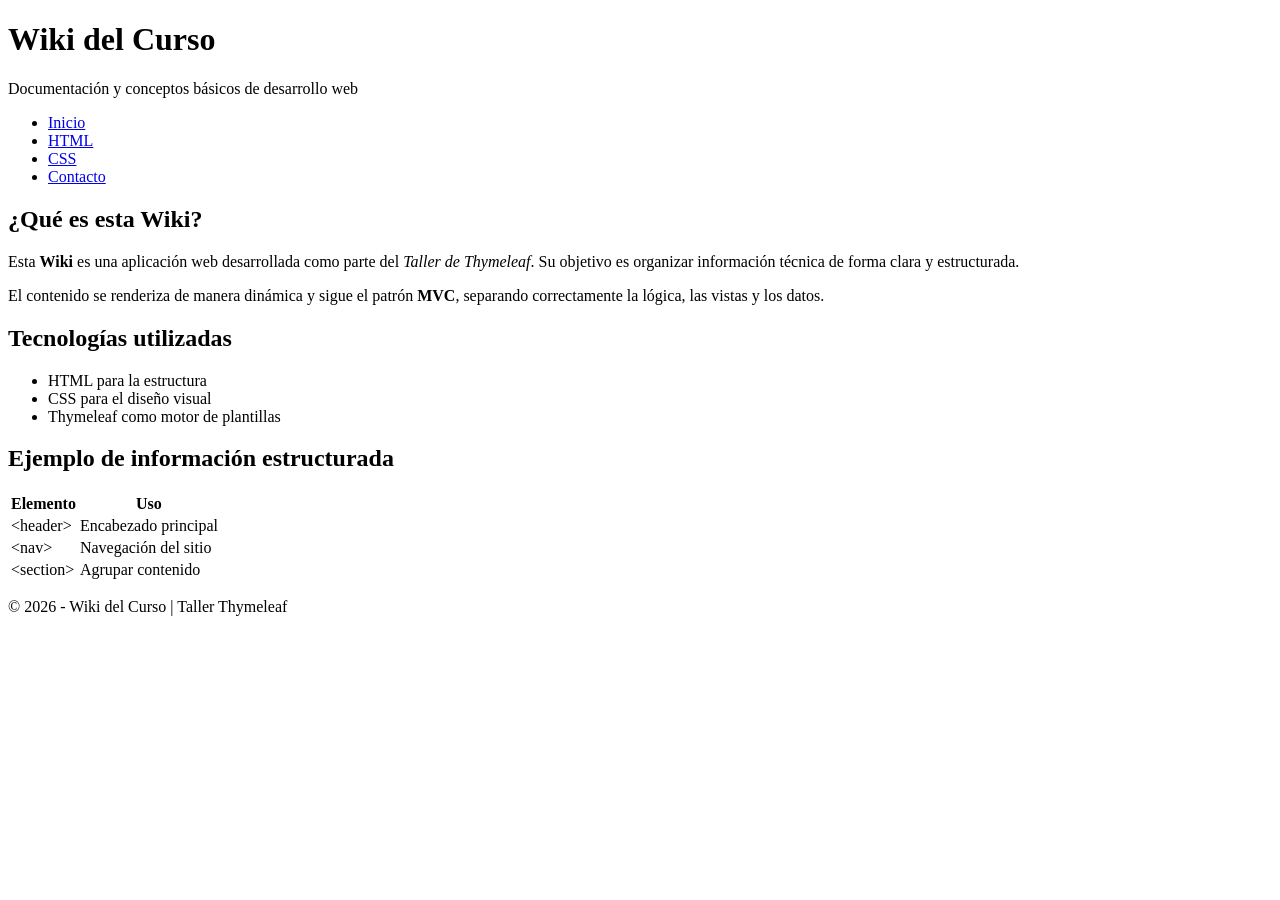
==== src/main/resources/static/index.html @ 039bc13e "Agregar dependencias JPA y H2, configuración inicial y archivos estáticos (index.html, css, js)" ====
<!DOCTYPE html>
<html lang="es" xmlns:th="http://www.thymeleaf.org">
<head>
    <meta charset="UTF-8">
    <meta name="description" content="Wiki del curso - Taller Thymeleaf">
    <meta name="viewport" content="width=device-width, initial-scale=1.0">
    <title>Wiki del Curso</title>

    <link rel="stylesheet" href="/css/styles.css">
</head>

<body>

<header>
    <h1>Wiki del Curso</h1>
    <p>Documentación y conceptos básicos de desarrollo web</p>
</header>

<nav>
    <ul>
        <li><a href="#">Inicio</a></li>
        <li><a href="#">HTML</a></li>
        <li><a href="#">CSS</a></li>
        <li><a href="#">Contacto</a></li>
    </ul>
</nav>

<section>
    <article>
        <h2>¿Qué es esta Wiki?</h2>
        <p>
            Esta <strong>Wiki</strong> es una aplicación web desarrollada como parte del
            <em>Taller de Thymeleaf</em>. Su objetivo es organizar información técnica
            de forma clara y estructurada.
        </p>
        <p>
            El contenido se renderiza de manera dinámica y sigue el patrón
            <strong>MVC</strong>, separando correctamente la lógica, las vistas y los datos.
        </p>
    </article>

    <article>
        <h2>Tecnologías utilizadas</h2>
        <ul>
            <li>HTML para la estructura</li>
            <li>CSS para el diseño visual</li>
            <li>Thymeleaf como motor de plantillas</li>
        </ul>
    </article>

    <article>
        <h2>Ejemplo de información estructurada</h2>
        <table>
            <tr>
                <th>Elemento</th>
                <th>Uso</th>
            </tr>
            <tr>
                <td>&lt;header&gt;</td>
                <td>Encabezado principal</td>
            </tr>
            <tr>
                <td>&lt;nav&gt;</td>
                <td>Navegación del sitio</td>
            </tr>
            <tr>
                <td>&lt;section&gt;</td>
                <td>Agrupar contenido</td>
            </tr>
        </table>
    </article>
</section>

<footer>
    <p>&copy; 2026 - Wiki del Curso | Taller Thymeleaf</p>
</footer>

</body>
</html>
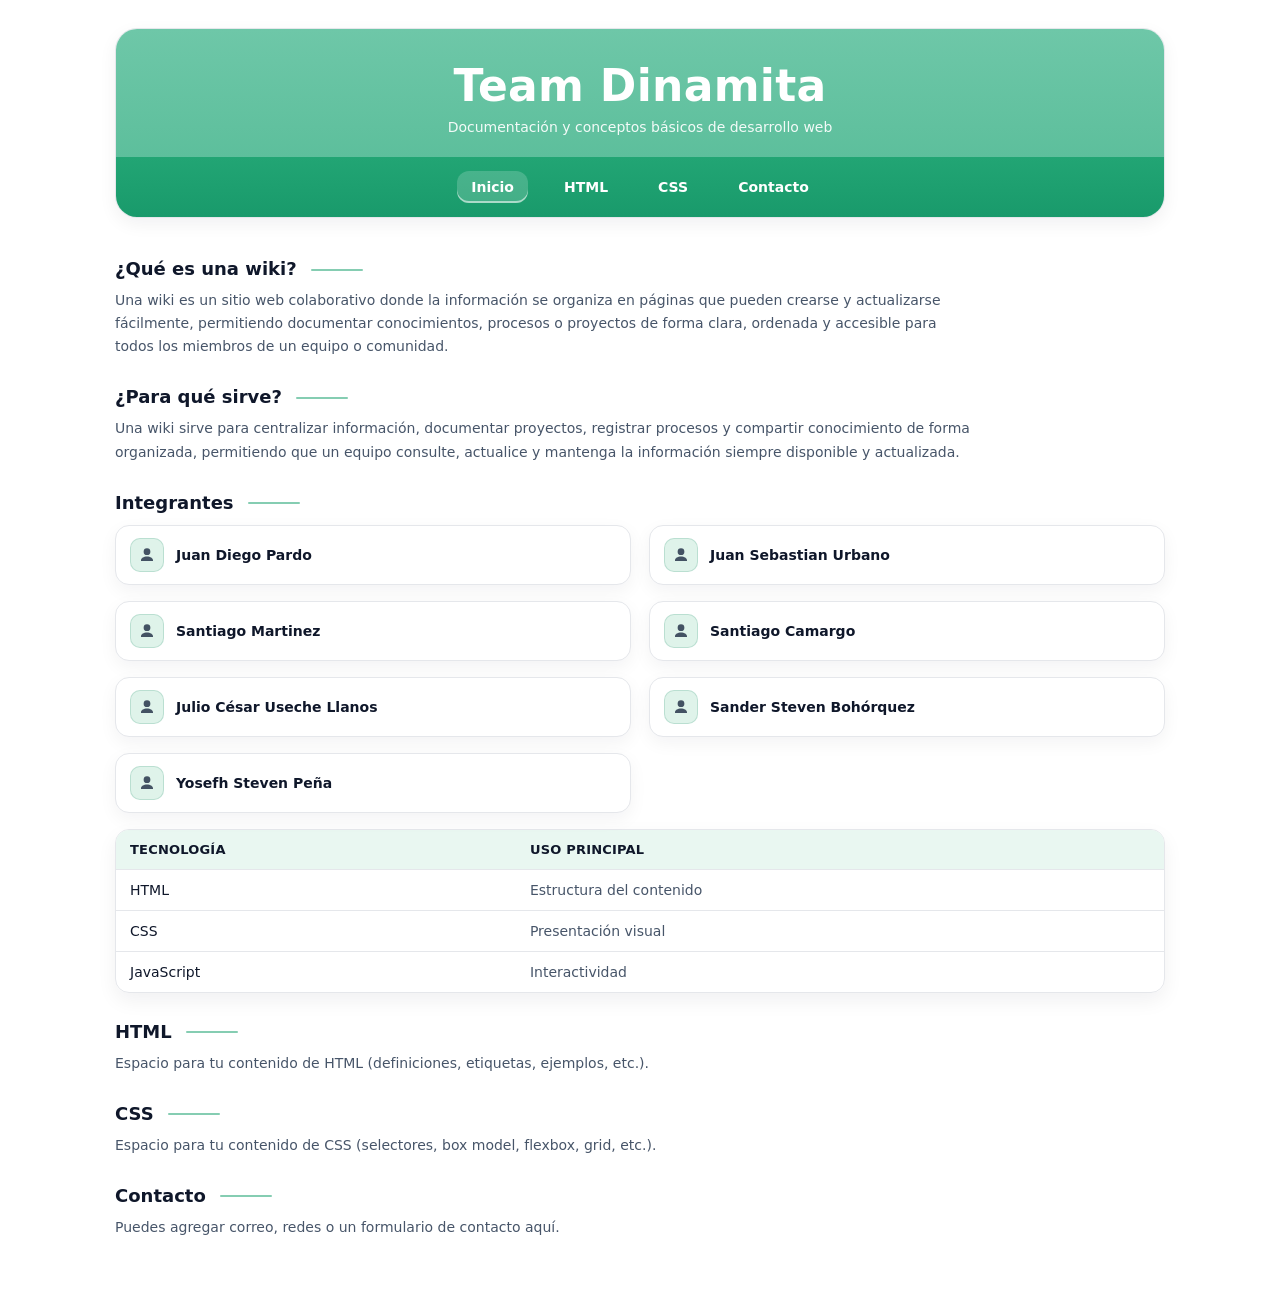
==== commit a1decdee: "Avance del front" ====
--- a/src/main/resources/static/index.html
+++ b/src/main/resources/static/index.html
@@ -1,79 +1,351 @@
-<!DOCTYPE html>
-<html lang="es" xmlns:th="http://www.thymeleaf.org">
+<!doctype html>
+<html lang="es">
 <head>
-    <meta charset="UTF-8">
-    <meta name="description" content="Wiki del curso - Taller Thymeleaf">
-    <meta name="viewport" content="width=device-width, initial-scale=1.0">
-    <title>Wiki del Curso</title>
+  <meta charset="utf-8" />
+  <meta name="viewport" content="width=device-width,initial-scale=1" />
+  <title>Team Dinamita - Wiki</title>
 
     <link rel="stylesheet" href="/css/styles.css">
 </head>
 
+<style>
+    :root{
+      --green-900:#0b6b4f;
+      --green-800:#11835f;
+      --green-700:#199a6b;
+      --green-200:#dff3ea;
+      --green-150:#e9f7f1;
+      --ink:#0f172a;
+      --muted:#475569;
+      --border:#e5e7eb;
+      --card:#ffffff;
+      --shadow: 0 10px 25px rgba(2, 44, 34, .10);
+      --radius:18px;
+    }
+
+    *{ box-sizing:border-box; }
+    body{
+      margin:0;
+      font-family: Inter, system-ui, -apple-system, Segoe UI, Roboto, Arial, sans-serif;
+      color:var(--ink);
+      background:#ffffff;
+    }
+
+    .wrap{
+      width:min(1050px, 92vw);
+      margin:0 auto;
+      padding:28px 0 56px;
+    }
+
+    /* ====== HERO / HEADER ====== */
+    .hero-shell{
+      border:1px solid var(--border);
+      border-radius:22px;
+      overflow:hidden;
+      background:#fff;
+      box-shadow: 0 6px 18px rgba(15, 23, 42, 0.06);
+    }
+
+    .hero-top{
+      background: linear-gradient(180deg, #6ec7a8 0%, #5dbf9c 100%);
+      padding:34px 22px 22px;
+      text-align:center;
+      position:relative;
+    }
+
+    .hero-top h1{
+      margin:0;
+      font-size:44px;
+      line-height:1.05;
+      letter-spacing:.3px;
+      color:#ffffff;
+      font-weight:800;
+    }
+
+    .hero-top p{
+      margin:10px 0 0;
+      color: rgba(255,255,255,.92);
+      font-weight:500;
+      font-size:14px;
+    }
+
+    .nav{
+      background: linear-gradient(0deg, var(--green-700), #22a574);
+      padding:14px 16px;
+      display:flex;
+      justify-content:center;
+      gap:22px;
+    }
+
+    .nav a{
+      text-decoration:none;
+      color:#ffffff;
+      font-weight:700;
+      font-size:14px;
+      padding:8px 14px;
+      border-radius:12px;
+      display:inline-flex;
+      align-items:center;
+      gap:8px;
+    }
+
+    .nav a.active{
+      background: rgba(255,255,255,.18);
+      box-shadow: inset 0 -2px 0 rgba(255,255,255,.55);
+    }
+
+    /* ====== SECCIONES ====== */
+    main{ margin-top:26px; }
+
+    .section{
+      padding:14px 0;
+    }
+
+    .section-title{
+      display:flex;
+      align-items:center;
+      gap:14px;
+      margin:0 0 10px;
+      font-size:18px;
+      font-weight:800;
+    }
+
+    .section-title::after{
+      content:"";
+      height:2px;
+      width:52px;
+      background: rgba(34, 165, 116, .55);
+      border-radius:99px;
+      transform: translateY(1px);
+    }
+
+    .section p{
+      margin:0;
+      color:var(--muted);
+      line-height:1.65;
+      font-size:14px;
+      max-width: 860px;
+    }
+
+    /* ====== INTEGRANTES ====== */
+    .members{
+      display:grid;
+      grid-template-columns: 1fr 1fr;
+      gap:16px 18px;
+      margin-top:12px;
+    }
+
+    .member-card{
+      background: var(--card);
+      border:1px solid var(--border);
+      border-radius:14px;
+      padding:12px 14px;
+      display:flex;
+      align-items:center;
+      gap:12px;
+      box-shadow: 0 6px 18px rgba(15, 23, 42, 0.05);
+    }
+
+    .avatar{
+      width:34px;
+      height:34px;
+      border-radius:10px;
+      background: var(--green-200);
+      display:grid;
+      place-items:center;
+      border:1px solid rgba(17, 131, 95, .18);
+      flex:0 0 auto;
+    }
+
+    .avatar svg{
+      width:18px;height:18px;
+      fill:#334155;
+      opacity:.9;
+    }
+
+    .member-name{
+      font-weight:600;
+      color:#0f172a;
+      font-size:14px;
+    }
+
+    /* ====== TABLA ====== */
+    .table-wrap{
+      margin-top:16px;
+      border:1px solid var(--border);
+      border-radius:14px;
+      overflow:hidden;
+      box-shadow: 0 8px 20px rgba(15, 23, 42, 0.06);
+    }
+
+    table{
+      width:100%;
+      border-collapse:collapse;
+      font-size:14px;
+    }
+
+    thead th{
+      text-align:left;
+      padding:12px 14px;
+      background: var(--green-150);
+      color:#0f172a;
+      font-weight:800;
+      font-size:13px;
+      letter-spacing:.2px;
+    }
+
+    tbody td{
+      padding:12px 14px;
+      border-top:1px solid var(--border);
+      color:var(--muted);
+    }
+
+    tbody td:first-child{ color:#0f172a; font-weight:400; }
+
+    /* ====== RESPONSIVE ====== */
+    @media (max-width: 800px){
+      .hero-top h1{ font-size:34px; }
+      .members{ grid-template-columns: 1fr; }
+      .nav{ flex-wrap:wrap; gap:10px; }
+    }
+  </style>
+</head>
+
 <body>
-
-<header>
-    <h1>Wiki del Curso</h1>
-    <p>Documentación y conceptos básicos de desarrollo web</p>
-</header>
-
-<nav>
-    <ul>
-        <li><a href="#">Inicio</a></li>
-        <li><a href="#">HTML</a></li>
-        <li><a href="#">CSS</a></li>
-        <li><a href="#">Contacto</a></li>
-    </ul>
-</nav>
-
-<section>
-    <article>
-        <h2>¿Qué es esta Wiki?</h2>
+  <div class="wrap">
+
+    <!-- HEADER / NAV -->
+    <header class="hero-shell">
+      <div class="hero-top">
+        <h1>Team Dinamita</h1>
+        <p>Documentación y conceptos básicos de desarrollo web</p>
+      </div>
+
+      <nav class="nav" aria-label="Navegación principal">
+        <a class="active" href="#inicio">Inicio</a>
+        <a href="#html">HTML</a>
+        <a href="#css">CSS</a>
+        <a href="#contacto">Contacto</a>
+      </nav>
+    </header>
+
+    <!-- CONTENIDO -->
+    <main id="inicio">
+      <section class="section" aria-labelledby="wiki">
+        <h2 class="section-title" id="wiki">¿Qué es una wiki?</h2>
         <p>
-            Esta <strong>Wiki</strong> es una aplicación web desarrollada como parte del
-            <em>Taller de Thymeleaf</em>. Su objetivo es organizar información técnica
-            de forma clara y estructurada.
+          Una wiki es un sitio web colaborativo donde la información se organiza en páginas que pueden crearse y
+          actualizarse fácilmente, permitiendo documentar conocimientos, procesos o proyectos de forma clara,
+          ordenada y accesible para todos los miembros de un equipo o comunidad.
         </p>
+      </section>
+
+      <section class="section" aria-labelledby="sirve">
+        <h2 class="section-title" id="sirve">¿Para qué sirve?</h2>
         <p>
-            El contenido se renderiza de manera dinámica y sigue el patrón
-            <strong>MVC</strong>, separando correctamente la lógica, las vistas y los datos.
+          Una wiki sirve para centralizar información, documentar proyectos, registrar procesos y compartir
+          conocimiento de forma organizada, permitiendo que un equipo consulte, actualice y mantenga la
+          información siempre disponible y actualizada.
         </p>
-    </article>
-
-    <article>
-        <h2>Tecnologías utilizadas</h2>
-        <ul>
-            <li>HTML para la estructura</li>
-            <li>CSS para el diseño visual</li>
-            <li>Thymeleaf como motor de plantillas</li>
-        </ul>
-    </article>
-
-    <article>
-        <h2>Ejemplo de información estructurada</h2>
-        <table>
-            <tr>
-                <th>Elemento</th>
-                <th>Uso</th>
-            </tr>
-            <tr>
-                <td>&lt;header&gt;</td>
-                <td>Encabezado principal</td>
-            </tr>
-            <tr>
-                <td>&lt;nav&gt;</td>
-                <td>Navegación del sitio</td>
-            </tr>
-            <tr>
-                <td>&lt;section&gt;</td>
-                <td>Agrupar contenido</td>
-            </tr>
-        </table>
-    </article>
-</section>
-
-<footer>
-    <p>&copy; 2026 - Wiki del Curso | Taller Thymeleaf</p>
-</footer>
-
+      </section>
+
+      <section class="section" aria-labelledby="integrantes">
+        <h2 class="section-title" id="integrantes">Integrantes</h2>
+
+        <div class="members">
+          <div class="member-card">
+            <div class="avatar" aria-hidden="true">
+              <svg viewBox="0 0 24 24"><path d="M12 12a4.5 4.5 0 1 0-4.5-4.5A4.5 4.5 0 0 0 12 12Zm0 2c-4.42 0-8 2.24-8 5v1h16v-1c0-2.76-3.58-5-8-5Z"/></svg>
+            </div>
+            <div class="member-name">Juan Diego Pardo</div>
+          </div>
+
+          <div class="member-card">
+            <div class="avatar" aria-hidden="true">
+              <svg viewBox="0 0 24 24"><path d="M12 12a4.5 4.5 0 1 0-4.5-4.5A4.5 4.5 0 0 0 12 12Zm0 2c-4.42 0-8 2.24-8 5v1h16v-1c0-2.76-3.58-5-8-5Z"/></svg>
+            </div>
+            <div class="member-name">Juan Sebastian Urbano</div>
+          </div>
+
+          <div class="member-card">
+            <div class="avatar" aria-hidden="true">
+              <svg viewBox="0 0 24 24"><path d="M12 12a4.5 4.5 0 1 0-4.5-4.5A4.5 4.5 0 0 0 12 12Zm0 2c-4.42 0-8 2.24-8 5v1h16v-1c0-2.76-3.58-5-8-5Z"/></svg>
+            </div>
+            <div class="member-name">Santiago Martinez</div>
+          </div>
+
+          <div class="member-card">
+            <div class="avatar" aria-hidden="true">
+              <svg viewBox="0 0 24 24"><path d="M12 12a4.5 4.5 0 1 0-4.5-4.5A4.5 4.5 0 0 0 12 12Zm0 2c-4.42 0-8 2.24-8 5v1h16v-1c0-2.76-3.58-5-8-5Z"/></svg>
+            </div>
+            <div class="member-name">Santiago Camargo</div>
+          </div>
+
+          <div class="member-card">
+            <div class="avatar" aria-hidden="true">
+              <svg viewBox="0 0 24 24"><path d="M12 12a4.5 4.5 0 1 0-4.5-4.5A4.5 4.5 0 0 0 12 12Zm0 2c-4.42 0-8 2.24-8 5v1h16v-1c0-2.76-3.58-5-8-5Z"/></svg>
+            </div>
+            <div class="member-name">Julio César Useche Llanos</div>
+          </div>
+
+          <div class="member-card">
+            <div class="avatar" aria-hidden="true">
+              <svg viewBox="0 0 24 24"><path d="M12 12a4.5 4.5 0 1 0-4.5-4.5A4.5 4.5 0 0 0 12 12Zm0 2c-4.42 0-8 2.24-8 5v1h16v-1c0-2.76-3.58-5-8-5Z"/></svg>
+            </div>
+            <div class="member-name">Sander Steven Bohórquez</div>
+          </div>
+
+          <div class="member-card">
+            <div class="avatar" aria-hidden="true">
+              <svg viewBox="0 0 24 24"><path d="M12 12a4.5 4.5 0 1 0-4.5-4.5A4.5 4.5 0 0 0 12 12Zm0 2c-4.42 0-8 2.24-8 5v1h16v-1c0-2.76-3.58-5-8-5Z"/></svg>
+            </div>
+            <div class="member-name">Yosefh Steven Peña</div>
+          </div>
+        </div>
+
+        <div class="table-wrap" role="region" aria-label="Tabla de tecnologías">
+          <table>
+            <thead>
+              <tr>
+                <th>TECNOLOGÍA</th>
+                <th>USO PRINCIPAL</th>
+              </tr>
+            </thead>
+            <tbody>
+              <tr>
+                <td>HTML</td>
+                <td>Estructura del contenido</td>
+              </tr>
+              <tr>
+                <td>CSS</td>
+                <td>Presentación visual</td>
+              </tr>
+              <tr>
+                <td>JavaScript</td>
+                <td>Interactividad</td>
+              </tr>
+            </tbody>
+          </table>
+        </div>
+      </section>
+
+      <!-- Secciones ancla del menú (puedes cambiarlas por contenido real) -->
+      <section class="section" id="html" aria-labelledby="html-title">
+        <h2 class="section-title" id="html-title">HTML</h2>
+        <p>Espacio para tu contenido de HTML (definiciones, etiquetas, ejemplos, etc.).</p>
+      </section>
+
+      <section class="section" id="css" aria-labelledby="css-title">
+        <h2 class="section-title" id="css-title">CSS</h2>
+        <p>Espacio para tu contenido de CSS (selectores, box model, flexbox, grid, etc.).</p>
+      </section>
+
+      <section class="section" id="contacto" aria-labelledby="contacto-title">
+        <h2 class="section-title" id="contacto-title">Contacto</h2>
+        <p>Puedes agregar correo, redes o un formulario de contacto aquí.</p>
+      </section>
+    </main>
+
+  </div>
 </body>
-</html>
+</html>
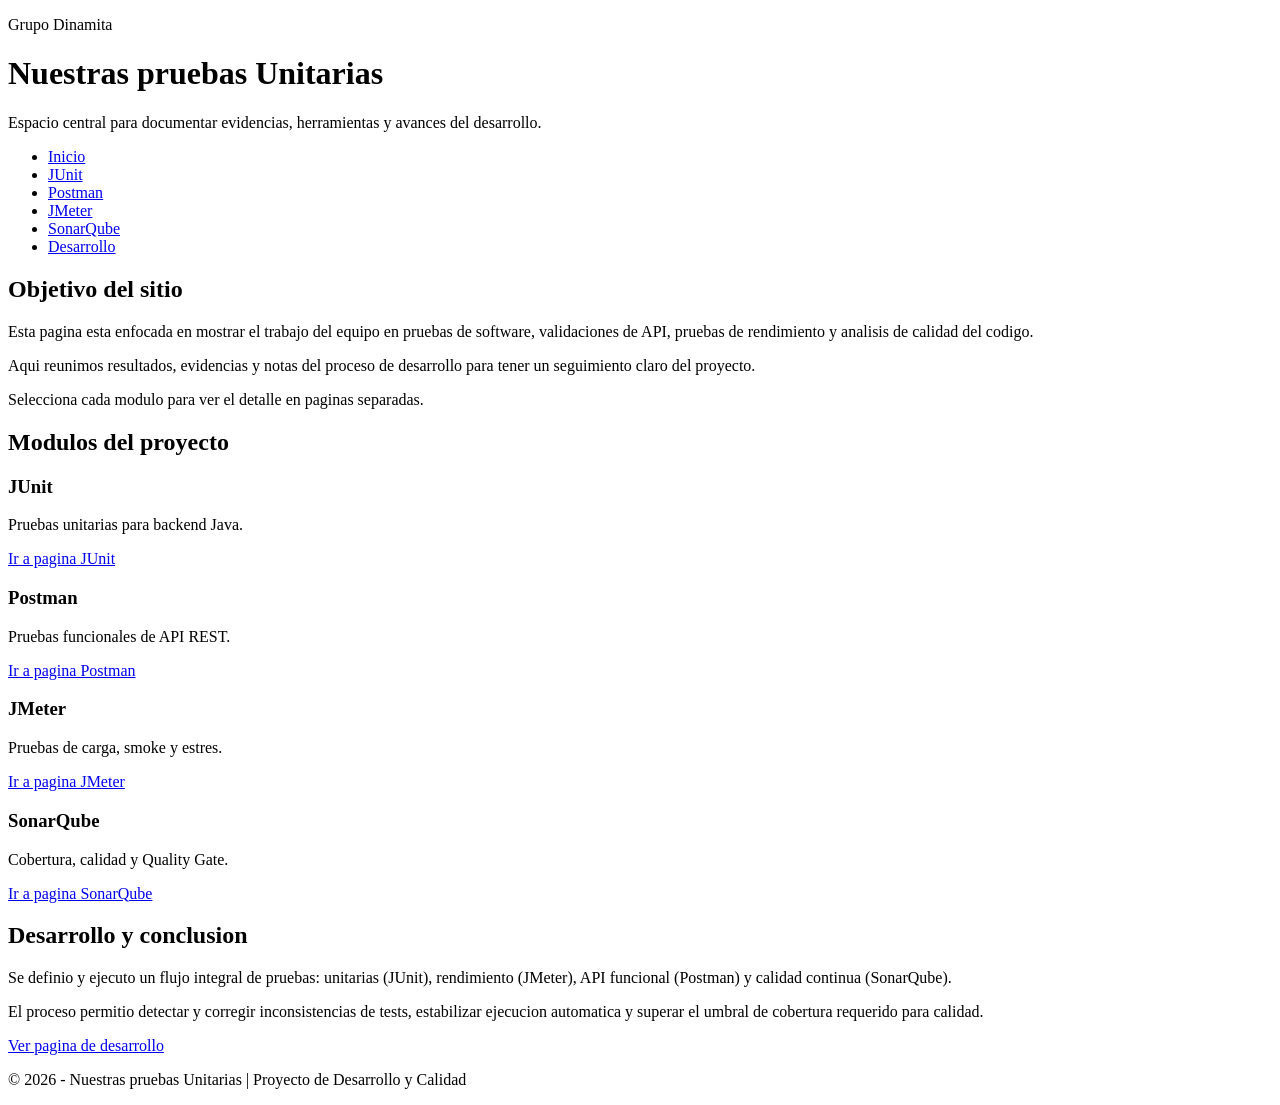
==== commit 6099b07c: "adaptacion a primera entrega del proyecto" ====
--- a/src/main/resources/static/index.html
+++ b/src/main/resources/static/index.html
@@ -1,351 +1,96 @@
-<!doctype html>
-<html lang="es">
+<!DOCTYPE html>
+<html lang="es" xmlns:th="http://www.thymeleaf.org">
 <head>
-  <meta charset="utf-8" />
-  <meta name="viewport" content="width=device-width,initial-scale=1" />
-  <title>Team Dinamita - Wiki</title>
+    <meta charset="UTF-8">
+    <meta name="description" content="Nuestras pruebas Unitarias - Proyecto de calidad de software">
+    <meta name="viewport" content="width=device-width, initial-scale=1.0">
+    <title>Nuestras pruebas Unitarias</title>
 
     <link rel="stylesheet" href="/css/styles.css">
 </head>
 
-<style>
-    :root{
-      --green-900:#0b6b4f;
-      --green-800:#11835f;
-      --green-700:#199a6b;
-      --green-200:#dff3ea;
-      --green-150:#e9f7f1;
-      --ink:#0f172a;
-      --muted:#475569;
-      --border:#e5e7eb;
-      --card:#ffffff;
-      --shadow: 0 10px 25px rgba(2, 44, 34, .10);
-      --radius:18px;
-    }
+<body>
 
-    *{ box-sizing:border-box; }
-    body{
-      margin:0;
-      font-family: Inter, system-ui, -apple-system, Segoe UI, Roboto, Arial, sans-serif;
-      color:var(--ink);
-      background:#ffffff;
-    }
+<header>
+    <div class="header-content">
+        <p class="badge">Grupo Dinamita</p>
+        <h1>Nuestras pruebas Unitarias</h1>
+        <p>Espacio central para documentar evidencias, herramientas y avances del desarrollo.</p>
+    </div>
+</header>
 
-    .wrap{
-      width:min(1050px, 92vw);
-      margin:0 auto;
-      padding:28px 0 56px;
-    }
+<nav>
+    <ul>
+        <li><a href="/index.html">Inicio</a></li>
+        <li><a href="/junit.html">JUnit</a></li>
+        <li><a href="/postman.html">Postman</a></li>
+        <li><a href="/jmeter.html">JMeter</a></li>
+        <li><a href="/sonarqube.html">SonarQube</a></li>
+        <li><a href="/desarrollo.html">Desarrollo</a></li>
+    </ul>
+</nav>
 
-    /* ====== HERO / HEADER ====== */
-    .hero-shell{
-      border:1px solid var(--border);
-      border-radius:22px;
-      overflow:hidden;
-      background:#fff;
-      box-shadow: 0 6px 18px rgba(15, 23, 42, 0.06);
-    }
+<main>
+    <section id="inicio" class="panel">
+        <article>
+            <h2>Objetivo del sitio</h2>
+            <p>
+                Esta pagina esta enfocada en mostrar el trabajo del equipo en pruebas de software,
+                validaciones de API, pruebas de rendimiento y analisis de calidad del codigo.
+            </p>
+            <p>
+                Aqui reunimos resultados, evidencias y notas del proceso de desarrollo para tener un
+                seguimiento claro del proyecto.
+            </p>
+            <p>
+                Selecciona cada modulo para ver el detalle en paginas separadas.
+            </p>
+        </article>
+    </section>
 
-    .hero-top{
-      background: linear-gradient(180deg, #6ec7a8 0%, #5dbf9c 100%);
-      padding:34px 22px 22px;
-      text-align:center;
-      position:relative;
-    }
+    <section class="panel">
+        <h2>Modulos del proyecto</h2>
+        <div class="tool-grid">
+            <article class="tool-card">
+                <h3>JUnit</h3>
+                <p>Pruebas unitarias para backend Java.</p>
+                <p><a href="/junit.html">Ir a pagina JUnit</a></p>
+            </article>
+            <article class="tool-card">
+                <h3>Postman</h3>
+                <p>Pruebas funcionales de API REST.</p>
+                <p><a href="/postman.html">Ir a pagina Postman</a></p>
+            </article>
+            <article class="tool-card">
+                <h3>JMeter</h3>
+                <p>Pruebas de carga, smoke y estres.</p>
+                <p><a href="/jmeter.html">Ir a pagina JMeter</a></p>
+            </article>
+            <article class="tool-card">
+                <h3>SonarQube</h3>
+                <p>Cobertura, calidad y Quality Gate.</p>
+                <p><a href="/sonarqube.html">Ir a pagina SonarQube</a></p>
+            </article>
+        </div>
+    </section>
 
-    .hero-top h1{
-      margin:0;
-      font-size:44px;
-      line-height:1.05;
-      letter-spacing:.3px;
-      color:#ffffff;
-      font-weight:800;
-    }
+    <section id="desarrollo" class="panel">
+        <h2>Desarrollo y conclusion</h2>
+        <p>
+            Se definio y ejecuto un flujo integral de pruebas: unitarias (JUnit), rendimiento (JMeter),
+            API funcional (Postman) y calidad continua (SonarQube).
+        </p>
+        <p>
+            El proceso permitio detectar y corregir inconsistencias de tests, estabilizar ejecucion
+            automatica y superar el umbral de cobertura requerido para calidad.
+        </p>
+        <p><a href="/desarrollo.html">Ver pagina de desarrollo</a></p>
+    </section>
+</main>
 
-    .hero-top p{
-      margin:10px 0 0;
-      color: rgba(255,255,255,.92);
-      font-weight:500;
-      font-size:14px;
-    }
+<footer>
+    <p>&copy; 2026 - Nuestras pruebas Unitarias | Proyecto de Desarrollo y Calidad</p>
+</footer>
 
-    .nav{
-      background: linear-gradient(0deg, var(--green-700), #22a574);
-      padding:14px 16px;
-      display:flex;
-      justify-content:center;
-      gap:22px;
-    }
-
-    .nav a{
-      text-decoration:none;
-      color:#ffffff;
-      font-weight:700;
-      font-size:14px;
-      padding:8px 14px;
-      border-radius:12px;
-      display:inline-flex;
-      align-items:center;
-      gap:8px;
-    }
-
-    .nav a.active{
-      background: rgba(255,255,255,.18);
-      box-shadow: inset 0 -2px 0 rgba(255,255,255,.55);
-    }
-
-    /* ====== SECCIONES ====== */
-    main{ margin-top:26px; }
-
-    .section{
-      padding:14px 0;
-    }
-
-    .section-title{
-      display:flex;
-      align-items:center;
-      gap:14px;
-      margin:0 0 10px;
-      font-size:18px;
-      font-weight:800;
-    }
-
-    .section-title::after{
-      content:"";
-      height:2px;
-      width:52px;
-      background: rgba(34, 165, 116, .55);
-      border-radius:99px;
-      transform: translateY(1px);
-    }
-
-    .section p{
-      margin:0;
-      color:var(--muted);
-      line-height:1.65;
-      font-size:14px;
-      max-width: 860px;
-    }
-
-    /* ====== INTEGRANTES ====== */
-    .members{
-      display:grid;
-      grid-template-columns: 1fr 1fr;
-      gap:16px 18px;
-      margin-top:12px;
-    }
-
-    .member-card{
-      background: var(--card);
-      border:1px solid var(--border);
-      border-radius:14px;
-      padding:12px 14px;
-      display:flex;
-      align-items:center;
-      gap:12px;
-      box-shadow: 0 6px 18px rgba(15, 23, 42, 0.05);
-    }
-
-    .avatar{
-      width:34px;
-      height:34px;
-      border-radius:10px;
-      background: var(--green-200);
-      display:grid;
-      place-items:center;
-      border:1px solid rgba(17, 131, 95, .18);
-      flex:0 0 auto;
-    }
-
-    .avatar svg{
-      width:18px;height:18px;
-      fill:#334155;
-      opacity:.9;
-    }
-
-    .member-name{
-      font-weight:600;
-      color:#0f172a;
-      font-size:14px;
-    }
-
-    /* ====== TABLA ====== */
-    .table-wrap{
-      margin-top:16px;
-      border:1px solid var(--border);
-      border-radius:14px;
-      overflow:hidden;
-      box-shadow: 0 8px 20px rgba(15, 23, 42, 0.06);
-    }
-
-    table{
-      width:100%;
-      border-collapse:collapse;
-      font-size:14px;
-    }
-
-    thead th{
-      text-align:left;
-      padding:12px 14px;
-      background: var(--green-150);
-      color:#0f172a;
-      font-weight:800;
-      font-size:13px;
-      letter-spacing:.2px;
-    }
-
-    tbody td{
-      padding:12px 14px;
-      border-top:1px solid var(--border);
-      color:var(--muted);
-    }
-
-    tbody td:first-child{ color:#0f172a; font-weight:400; }
-
-    /* ====== RESPONSIVE ====== */
-    @media (max-width: 800px){
-      .hero-top h1{ font-size:34px; }
-      .members{ grid-template-columns: 1fr; }
-      .nav{ flex-wrap:wrap; gap:10px; }
-    }
-  </style>
-</head>
-
-<body>
-  <div class="wrap">
-
-    <!-- HEADER / NAV -->
-    <header class="hero-shell">
-      <div class="hero-top">
-        <h1>Team Dinamita</h1>
-        <p>Documentación y conceptos básicos de desarrollo web</p>
-      </div>
-
-      <nav class="nav" aria-label="Navegación principal">
-        <a class="active" href="#inicio">Inicio</a>
-        <a href="#html">HTML</a>
-        <a href="#css">CSS</a>
-        <a href="#contacto">Contacto</a>
-      </nav>
-    </header>
-
-    <!-- CONTENIDO -->
-    <main id="inicio">
-      <section class="section" aria-labelledby="wiki">
-        <h2 class="section-title" id="wiki">¿Qué es una wiki?</h2>
-        <p>
-          Una wiki es un sitio web colaborativo donde la información se organiza en páginas que pueden crearse y
-          actualizarse fácilmente, permitiendo documentar conocimientos, procesos o proyectos de forma clara,
-          ordenada y accesible para todos los miembros de un equipo o comunidad.
-        </p>
-      </section>
-
-      <section class="section" aria-labelledby="sirve">
-        <h2 class="section-title" id="sirve">¿Para qué sirve?</h2>
-        <p>
-          Una wiki sirve para centralizar información, documentar proyectos, registrar procesos y compartir
-          conocimiento de forma organizada, permitiendo que un equipo consulte, actualice y mantenga la
-          información siempre disponible y actualizada.
-        </p>
-      </section>
-
-      <section class="section" aria-labelledby="integrantes">
-        <h2 class="section-title" id="integrantes">Integrantes</h2>
-
-        <div class="members">
-          <div class="member-card">
-            <div class="avatar" aria-hidden="true">
-              <svg viewBox="0 0 24 24"><path d="M12 12a4.5 4.5 0 1 0-4.5-4.5A4.5 4.5 0 0 0 12 12Zm0 2c-4.42 0-8 2.24-8 5v1h16v-1c0-2.76-3.58-5-8-5Z"/></svg>
-            </div>
-            <div class="member-name">Juan Diego Pardo</div>
-          </div>
-
-          <div class="member-card">
-            <div class="avatar" aria-hidden="true">
-              <svg viewBox="0 0 24 24"><path d="M12 12a4.5 4.5 0 1 0-4.5-4.5A4.5 4.5 0 0 0 12 12Zm0 2c-4.42 0-8 2.24-8 5v1h16v-1c0-2.76-3.58-5-8-5Z"/></svg>
-            </div>
-            <div class="member-name">Juan Sebastian Urbano</div>
-          </div>
-
-          <div class="member-card">
-            <div class="avatar" aria-hidden="true">
-              <svg viewBox="0 0 24 24"><path d="M12 12a4.5 4.5 0 1 0-4.5-4.5A4.5 4.5 0 0 0 12 12Zm0 2c-4.42 0-8 2.24-8 5v1h16v-1c0-2.76-3.58-5-8-5Z"/></svg>
-            </div>
-            <div class="member-name">Santiago Martinez</div>
-          </div>
-
-          <div class="member-card">
-            <div class="avatar" aria-hidden="true">
-              <svg viewBox="0 0 24 24"><path d="M12 12a4.5 4.5 0 1 0-4.5-4.5A4.5 4.5 0 0 0 12 12Zm0 2c-4.42 0-8 2.24-8 5v1h16v-1c0-2.76-3.58-5-8-5Z"/></svg>
-            </div>
-            <div class="member-name">Santiago Camargo</div>
-          </div>
-
-          <div class="member-card">
-            <div class="avatar" aria-hidden="true">
-              <svg viewBox="0 0 24 24"><path d="M12 12a4.5 4.5 0 1 0-4.5-4.5A4.5 4.5 0 0 0 12 12Zm0 2c-4.42 0-8 2.24-8 5v1h16v-1c0-2.76-3.58-5-8-5Z"/></svg>
-            </div>
-            <div class="member-name">Julio César Useche Llanos</div>
-          </div>
-
-          <div class="member-card">
-            <div class="avatar" aria-hidden="true">
-              <svg viewBox="0 0 24 24"><path d="M12 12a4.5 4.5 0 1 0-4.5-4.5A4.5 4.5 0 0 0 12 12Zm0 2c-4.42 0-8 2.24-8 5v1h16v-1c0-2.76-3.58-5-8-5Z"/></svg>
-            </div>
-            <div class="member-name">Sander Steven Bohórquez</div>
-          </div>
-
-          <div class="member-card">
-            <div class="avatar" aria-hidden="true">
-              <svg viewBox="0 0 24 24"><path d="M12 12a4.5 4.5 0 1 0-4.5-4.5A4.5 4.5 0 0 0 12 12Zm0 2c-4.42 0-8 2.24-8 5v1h16v-1c0-2.76-3.58-5-8-5Z"/></svg>
-            </div>
-            <div class="member-name">Yosefh Steven Peña</div>
-          </div>
-        </div>
-
-        <div class="table-wrap" role="region" aria-label="Tabla de tecnologías">
-          <table>
-            <thead>
-              <tr>
-                <th>TECNOLOGÍA</th>
-                <th>USO PRINCIPAL</th>
-              </tr>
-            </thead>
-            <tbody>
-              <tr>
-                <td>HTML</td>
-                <td>Estructura del contenido</td>
-              </tr>
-              <tr>
-                <td>CSS</td>
-                <td>Presentación visual</td>
-              </tr>
-              <tr>
-                <td>JavaScript</td>
-                <td>Interactividad</td>
-              </tr>
-            </tbody>
-          </table>
-        </div>
-      </section>
-
-      <!-- Secciones ancla del menú (puedes cambiarlas por contenido real) -->
-      <section class="section" id="html" aria-labelledby="html-title">
-        <h2 class="section-title" id="html-title">HTML</h2>
-        <p>Espacio para tu contenido de HTML (definiciones, etiquetas, ejemplos, etc.).</p>
-      </section>
-
-      <section class="section" id="css" aria-labelledby="css-title">
-        <h2 class="section-title" id="css-title">CSS</h2>
-        <p>Espacio para tu contenido de CSS (selectores, box model, flexbox, grid, etc.).</p>
-      </section>
-
-      <section class="section" id="contacto" aria-labelledby="contacto-title">
-        <h2 class="section-title" id="contacto-title">Contacto</h2>
-        <p>Puedes agregar correo, redes o un formulario de contacto aquí.</p>
-      </section>
-    </main>
-
-  </div>
 </body>
-</html>+</html>
